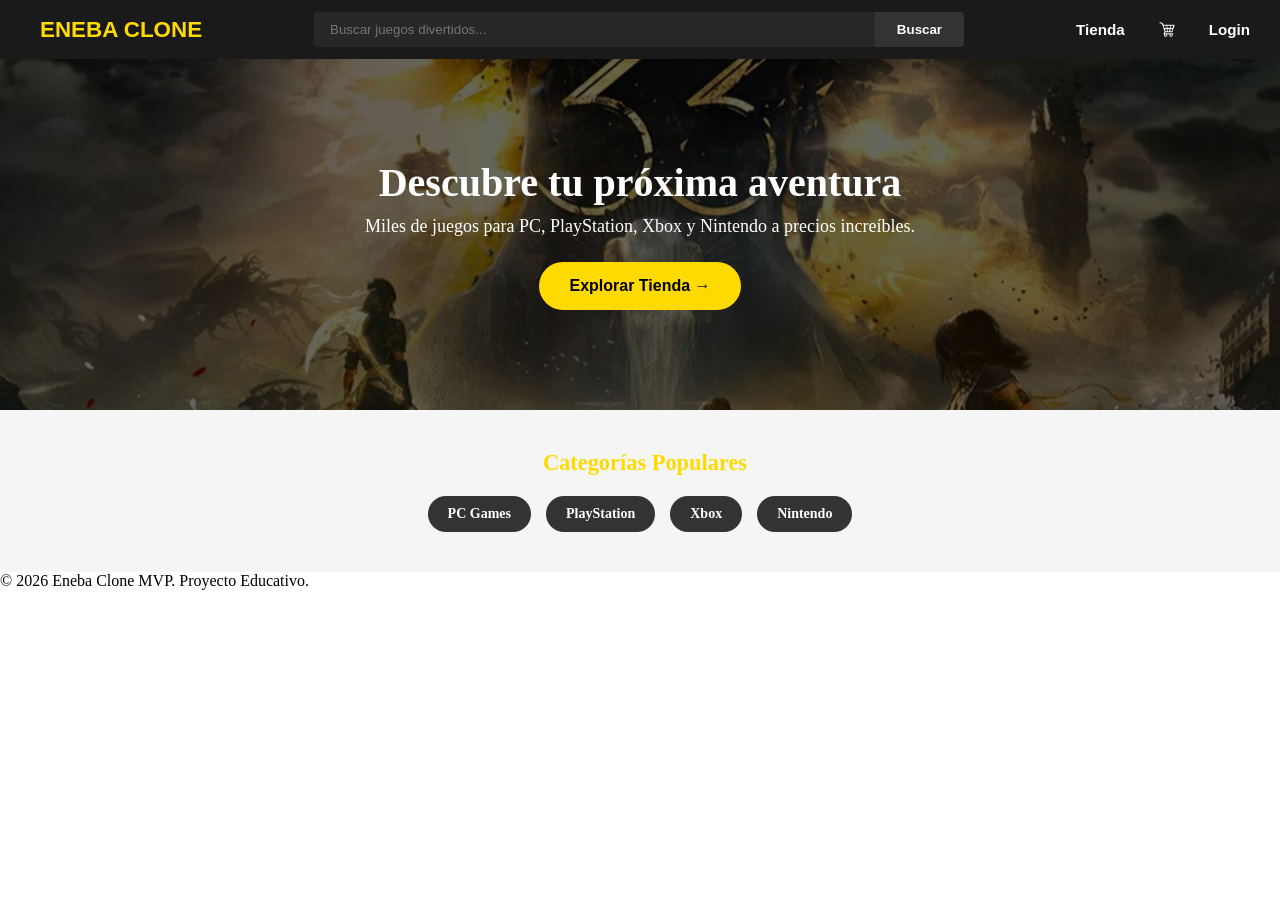
==== index.html @ 3ae658d5 "Header y main CSS" ====
<!doctype html>
<html lang="es">
  <head>
    <meta charset="UTF-8" />
    <meta name="viewport" content="width=device-width, initial-scale=1.0" />
    <title>EnebaClone</title>
    <link rel="stylesheet" href="style.css" />
  </head>
  <body>
    <header>
      <nav>
        <h2>ENEBA CLONE</h2>

        <div class="buscador">
          <input type="text" placeholder="Buscar juegos divertidos..." />
          <button type="button">Buscar</button>
        </div>

        <div class="enlaces-usuario">
          <a href="index.html">Tienda</a>
          <a href="carrito.html">
            <img src="imagenes/carrito.png" alt="Cart" class="cart-img" />
          </a>
          <a href="login.html">Login</a>
        </div>
      </nav>
    </header>

    <main>
      <section class="banner">
        <h1>Descubre tu próxima aventura</h1>
        <p>
          Miles de juegos para PC, PlayStation, Xbox y Nintendo a precios
          increíbles.
        </p>
        <button type="button">Explorar Tienda →</button>
      </section>

      <section class="categorias">
        <h2>Categorías Populares</h2>
        <div class="lista-categorias">
          <a href="categoria-pc.html" class="enlace-cat">PC Games</a>
          <a href="categoria-ps5.html" class="enlace-cat">PlayStation</a>
          <a href="categoria-xbox.html" class="enlace-cat">Xbox</a>
          <a href="categoria-nintendo.html" class="enlace-cat">Nintendo</a>
        </div>
      </section>
    </main>
    <footer>
      <p>© 2026 Eneba Clone MVP. Proyecto Educativo.</p>
    </footer>
  </body>
</html>
---- style.css ----
/* Configuración General */
* {
  margin: 0;
  padding: 0;
}

header {
  background-color: #1a1a1b;
  padding: 12px 30px;
  font-family: Arial, sans-serif;
}

nav {
  display: flex;
  align-items: center;
  justify-content: space-between;
  margin: 0 auto;
}

/* Logo Amarillo */
h2 {
  color: #ffda00;
  font-size: 1.4rem;
  font-weight: 800;
  margin-left: 10px;
}

/* Buscador Estilo Eneba */
.buscador {
  display: flex;
  flex-grow: 1;
  max-width: 650px;
  margin: 0 40px;
}

.buscador input {
  width: 100%;
  padding: 10px 16px;
  border: none;
  border-radius: 4px 0 0 4px; /* Un poco más cuadrado como la imagen */
  background-color: #272728;
  color: white;
  outline: none;
}

.buscador button {
  background-color: #333334;
  color: #ffffff;
  border: none;
  padding: 10px 22px;
  border-radius: 0 4px 4px 0;
  font-weight: bold;
  cursor: pointer;
  transition: background 0.2s;
}

.buscador button:hover {
  background-color: #444445;
}

/* Enlaces de Usuario */
.enlaces-usuario {
  display: flex;
  align-items: center;
  gap: 30px; /* Espacio entre Tienda, Carrito y Login */
}

.enlaces-usuario a {
  color: white;
  text-decoration: none;
  font-weight: 700;
  font-size: 0.95rem;
  position: relative;
  display: flex;
  align-items: center;
}

/* Imagen del Carrito */
.cart-img {
  width: 24px;
  height: auto;
  filter: brightness(0) invert(1);
}

/* Efecto hover en el Login */
.enlaces-usuario a:hover {
  color: #ffda00;
}

/*MAIN*/

.banner {
  background:
    linear-gradient(rgba(0, 0, 0, 0.6), rgba(0, 0, 0, 0.6)),
    url("imagenes/exp33.jpg"); /* <-- AJUSTA ESTO: carpeta/nombre_archivo.extensión */
  background-size: cover;
  background-position: center;
  color: white;
  text-align: center;
  padding: 100px 20px;
}

.banner h1 {
  font-size: 40px;
  margin-bottom: 10px;
}

.banner p {
  font-size: 18px;
  margin-bottom: 25px;
}

.banner button {
  background-color: #ffda00; /* Amarillo Eneba */
  border: none;
  padding: 15px 30px;
  border-radius: 30px;
  font-weight: bold;
  font-size: 16px;
  cursor: pointer;
}

/* --- SECCIÓN CATEGORÍAS (Sin cambios) --- */
.categorias {
  padding: 40px;
  text-align: center;
  background-color: #f5f5f5;
}

.lista-categorias {
  display: flex;
  justify-content: center;
  gap: 15px;
  margin-top: 20px;
}

.enlace-cat {
  text-decoration: none;
  color: white;
  background-color: #333;
  padding: 10px 20px;
  border-radius: 20px;
  font-weight: bold;
  font-size: 14px;
}

.enlace-cat:hover {
  background-color: #ffda00;
  color: black;
}
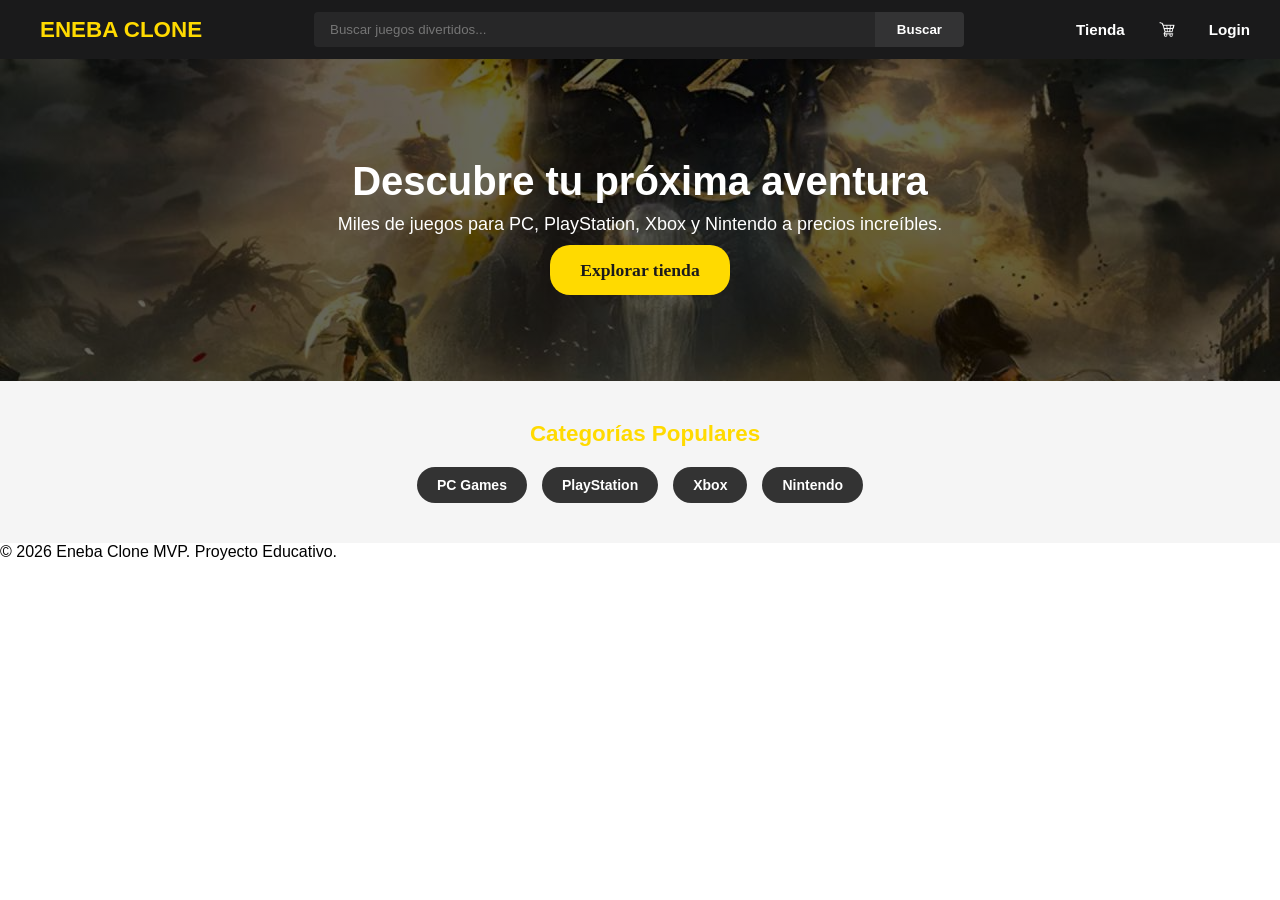
==== commit f605c512: "Modificaciones links y CSS" ====
--- a/index.html
+++ b/index.html
@@ -9,7 +9,7 @@
   <body>
     <header>
       <nav>
-        <h2>ENEBA CLONE</h2>
+        <a href="index.html"><h2>ENEBA CLONE</h2></a>
 
         <div class="buscador">
           <input type="text" placeholder="Buscar juegos divertidos..." />
@@ -33,7 +33,7 @@
           Miles de juegos para PC, PlayStation, Xbox y Nintendo a precios
           increíbles.
         </p>
-        <button type="button">Explorar Tienda →</button>
+        <a href="tienda.html" class="boton">Explorar tienda</a>
       </section>
 
       <section class="categorias">
--- a/style.css
+++ b/style.css
@@ -2,6 +2,7 @@
 * {
   margin: 0;
   padding: 0;
+  font-family: Verdana, Geneva, Tahoma, sans-serif;
 }
 
 header {
@@ -15,6 +16,10 @@
   align-items: center;
   justify-content: space-between;
   margin: 0 auto;
+}
+
+header a {
+  text-decoration: none;
 }
 
 /* Logo Amarillo */
@@ -89,6 +94,23 @@
 
 /*MAIN*/
 
+.boton {
+  text-decoration: none;
+  color: #1a1a1b;
+  background-color: #ffda00;
+  padding: 15px 30px;
+  border-radius: 20px;
+  font-size: 1.1em;
+  font-weight: bold;
+  font-family: Georgia, 'Times New Roman', Times, serif;
+}
+
+.boton:hover {
+  background-color: #333;
+  color: #f5f5f5;
+  
+}
+
 .banner {
   background:
     linear-gradient(rgba(0, 0, 0, 0.6), rgba(0, 0, 0, 0.6)),
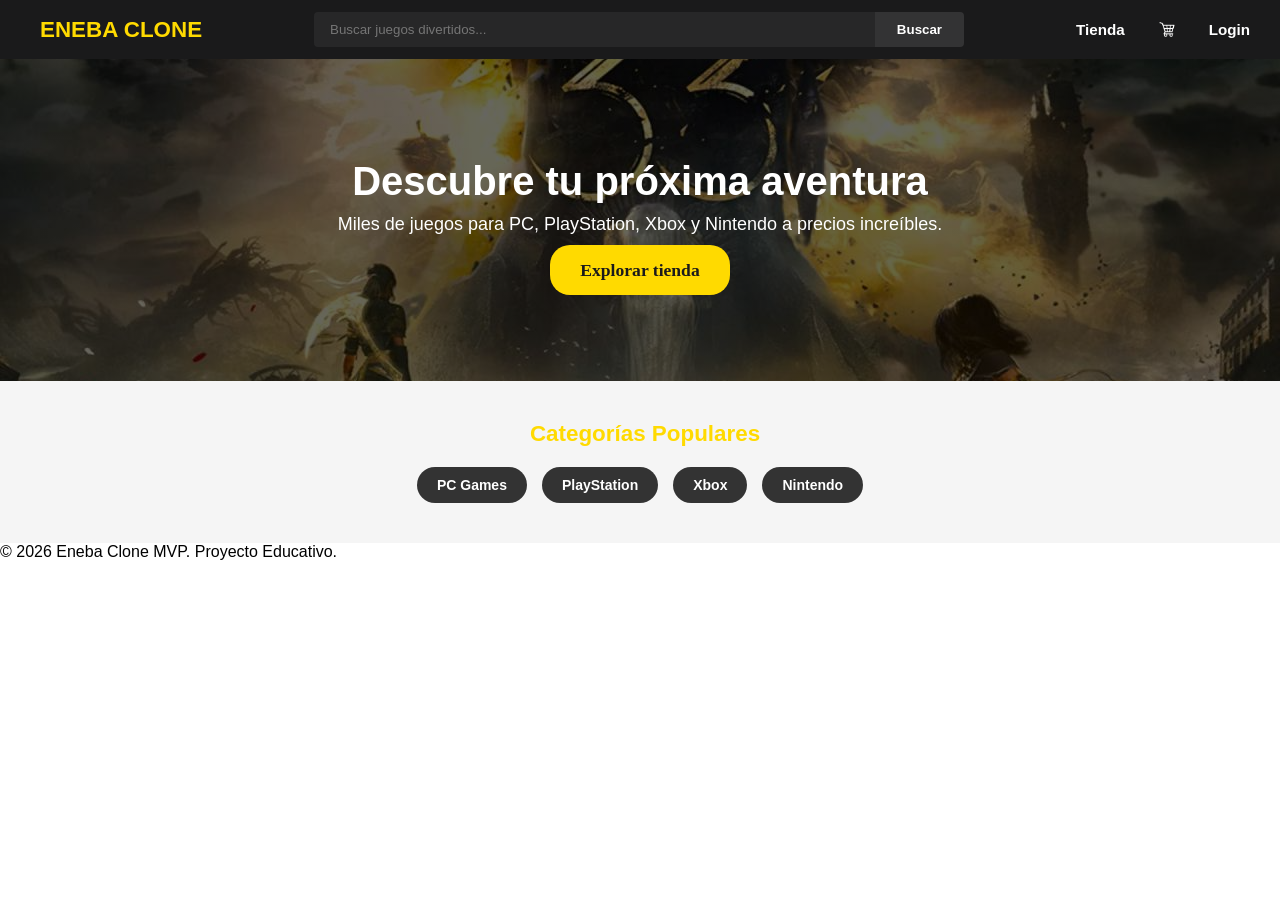
==== commit c61328dc: "cambio ruta css main" ====
--- a/index.html
+++ b/index.html
@@ -5,6 +5,7 @@
     <meta name="viewport" content="width=device-width, initial-scale=1.0" />
     <title>EnebaClone</title>
     <link rel="stylesheet" href="style.css" />
+    <link rel="stylesheet" href="CSS/main.css" />
   </head>
   <body>
     <header>
--- a/style.css
+++ b/style.css
@@ -91,82 +91,3 @@
 .enlaces-usuario a:hover {
   color: #ffda00;
 }
-
-/*MAIN*/
-
-.boton {
-  text-decoration: none;
-  color: #1a1a1b;
-  background-color: #ffda00;
-  padding: 15px 30px;
-  border-radius: 20px;
-  font-size: 1.1em;
-  font-weight: bold;
-  font-family: Georgia, 'Times New Roman', Times, serif;
-}
-
-.boton:hover {
-  background-color: #333;
-  color: #f5f5f5;
-  
-}
-
-.banner {
-  background:
-    linear-gradient(rgba(0, 0, 0, 0.6), rgba(0, 0, 0, 0.6)),
-    url("imagenes/exp33.jpg"); /* <-- AJUSTA ESTO: carpeta/nombre_archivo.extensión */
-  background-size: cover;
-  background-position: center;
-  color: white;
-  text-align: center;
-  padding: 100px 20px;
-}
-
-.banner h1 {
-  font-size: 40px;
-  margin-bottom: 10px;
-}
-
-.banner p {
-  font-size: 18px;
-  margin-bottom: 25px;
-}
-
-.banner button {
-  background-color: #ffda00; /* Amarillo Eneba */
-  border: none;
-  padding: 15px 30px;
-  border-radius: 30px;
-  font-weight: bold;
-  font-size: 16px;
-  cursor: pointer;
-}
-
-/* --- SECCIÓN CATEGORÍAS (Sin cambios) --- */
-.categorias {
-  padding: 40px;
-  text-align: center;
-  background-color: #f5f5f5;
-}
-
-.lista-categorias {
-  display: flex;
-  justify-content: center;
-  gap: 15px;
-  margin-top: 20px;
-}
-
-.enlace-cat {
-  text-decoration: none;
-  color: white;
-  background-color: #333;
-  padding: 10px 20px;
-  border-radius: 20px;
-  font-weight: bold;
-  font-size: 14px;
-}
-
-.enlace-cat:hover {
-  background-color: #ffda00;
-  color: black;
-}
--- a/CSS/main.css
+++ b/CSS/main.css
@@ -0,0 +1,77 @@
+/*MAIN*/
+
+.boton {
+  text-decoration: none;
+  color: #1a1a1b;
+  background-color: #ffda00;
+  padding: 15px 30px;
+  border-radius: 20px;
+  font-size: 1.1em;
+  font-weight: bold;
+  font-family: Georgia, "Times New Roman", Times, serif;
+}
+
+.boton:hover {
+  background-color: #333;
+  color: #f5f5f5;
+}
+
+.banner {
+  background:
+    linear-gradient(rgba(0, 0, 0, 0.6), rgba(0, 0, 0, 0.6)),
+    url("../imagenes/exp33.jpg"); /* <-- AJUSTA ESTO: carpeta/nombre_archivo.extensión */
+  background-size: cover;
+  background-position: center;
+  color: white;
+  text-align: center;
+  padding: 100px 20px;
+}
+
+.banner h1 {
+  font-size: 40px;
+  margin-bottom: 10px;
+}
+
+.banner p {
+  font-size: 18px;
+  margin-bottom: 25px;
+}
+
+.banner button {
+  background-color: #ffda00; /* Amarillo Eneba */
+  border: none;
+  padding: 15px 30px;
+  border-radius: 30px;
+  font-weight: bold;
+  font-size: 16px;
+  cursor: pointer;
+}
+
+/* --- SECCIÓN CATEGORÍAS (Sin cambios) --- */
+.categorias {
+  padding: 40px;
+  text-align: center;
+  background-color: #f5f5f5;
+}
+
+.lista-categorias {
+  display: flex;
+  justify-content: center;
+  gap: 15px;
+  margin-top: 20px;
+}
+
+.enlace-cat {
+  text-decoration: none;
+  color: white;
+  background-color: #333;
+  padding: 10px 20px;
+  border-radius: 20px;
+  font-weight: bold;
+  font-size: 14px;
+}
+
+.enlace-cat:hover {
+  background-color: #ffda00;
+  color: black;
+}
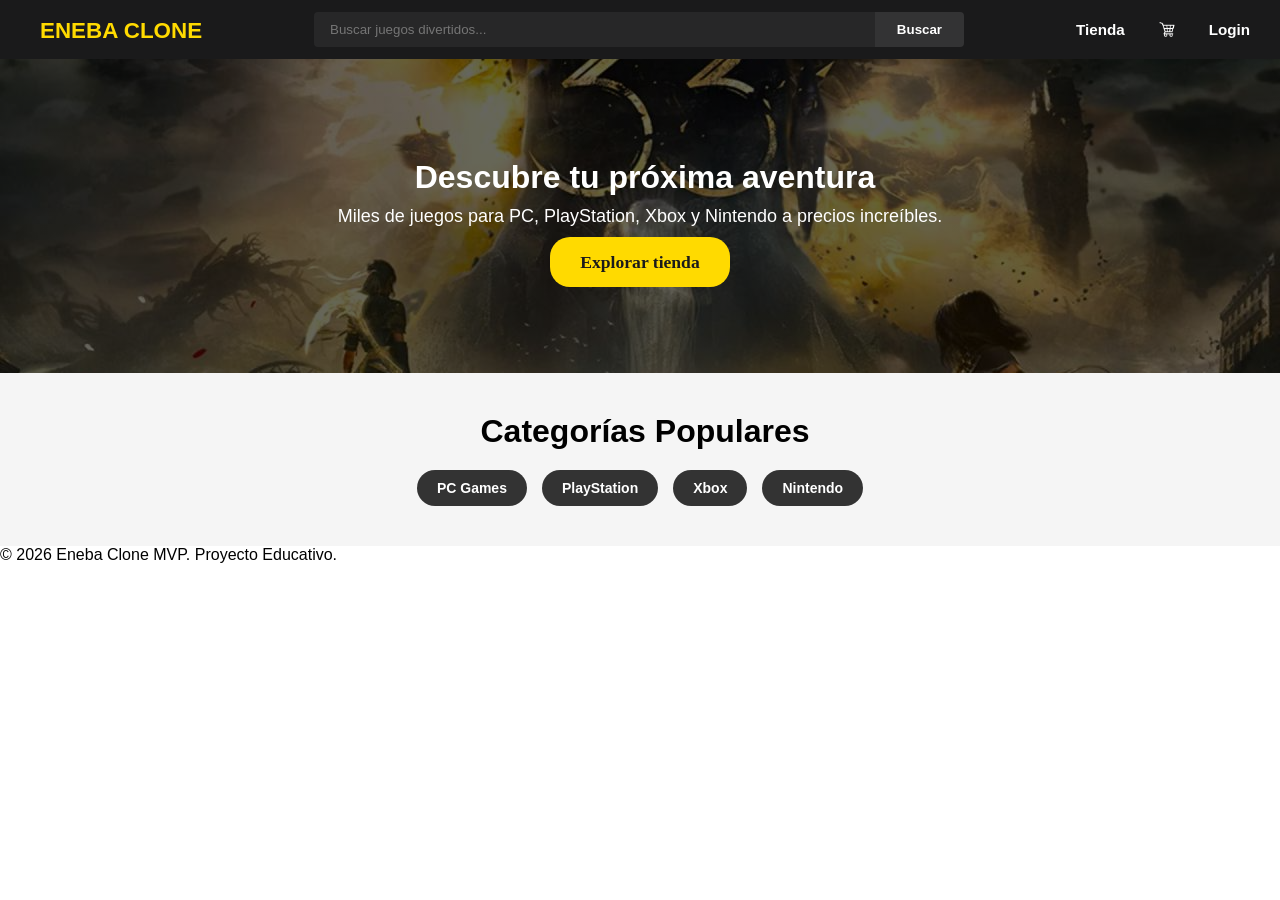
==== commit b941a8ca: "commit" ====
--- a/index.html
+++ b/index.html
@@ -10,7 +10,7 @@
   <body>
     <header>
       <nav>
-        <a href="index.html"><h2>ENEBA CLONE</h2></a>
+        <h1><a href="index.html">ENEBA CLONE</a></h1>
 
         <div class="buscador">
           <input type="text" placeholder="Buscar juegos divertidos..." />
@@ -29,7 +29,7 @@
 
     <main>
       <section class="banner">
-        <h1>Descubre tu próxima aventura</h1>
+        <h2>Descubre tu próxima aventura</h2>
         <p>
           Miles de juegos para PC, PlayStation, Xbox y Nintendo a precios
           increíbles.
--- a/style.css
+++ b/style.css
@@ -23,11 +23,18 @@
 }
 
 /* Logo Amarillo */
-h2 {
+h1 a {
   color: #ffda00;
   font-size: 1.4rem;
   font-weight: 800;
   margin-left: 10px;
+}
+
+h2 {
+  font-size: 2rem;
+  font-weight: 800;
+  margin-left: 10px;
+  margin-bottom: 10px;
 }
 
 /* Buscador Estilo Eneba */
--- a/CSS/main.css
+++ b/CSS/main.css
@@ -19,8 +19,7 @@
 .banner {
   background:
     linear-gradient(rgba(0, 0, 0, 0.6), rgba(0, 0, 0, 0.6)),
-    url("../imagenes/exp33.jpg"); /* <-- AJUSTA ESTO: carpeta/nombre_archivo.extensión */
-  background-size: cover;
+    url("../imagenes/exp33.jpg");
   background-position: center;
   color: white;
   text-align: center;
@@ -47,7 +46,7 @@
   cursor: pointer;
 }
 
-/* --- SECCIÓN CATEGORÍAS (Sin cambios) --- */
+/* --- SECCIÓN CATEGORÍAS*/
 .categorias {
   padding: 40px;
   text-align: center;
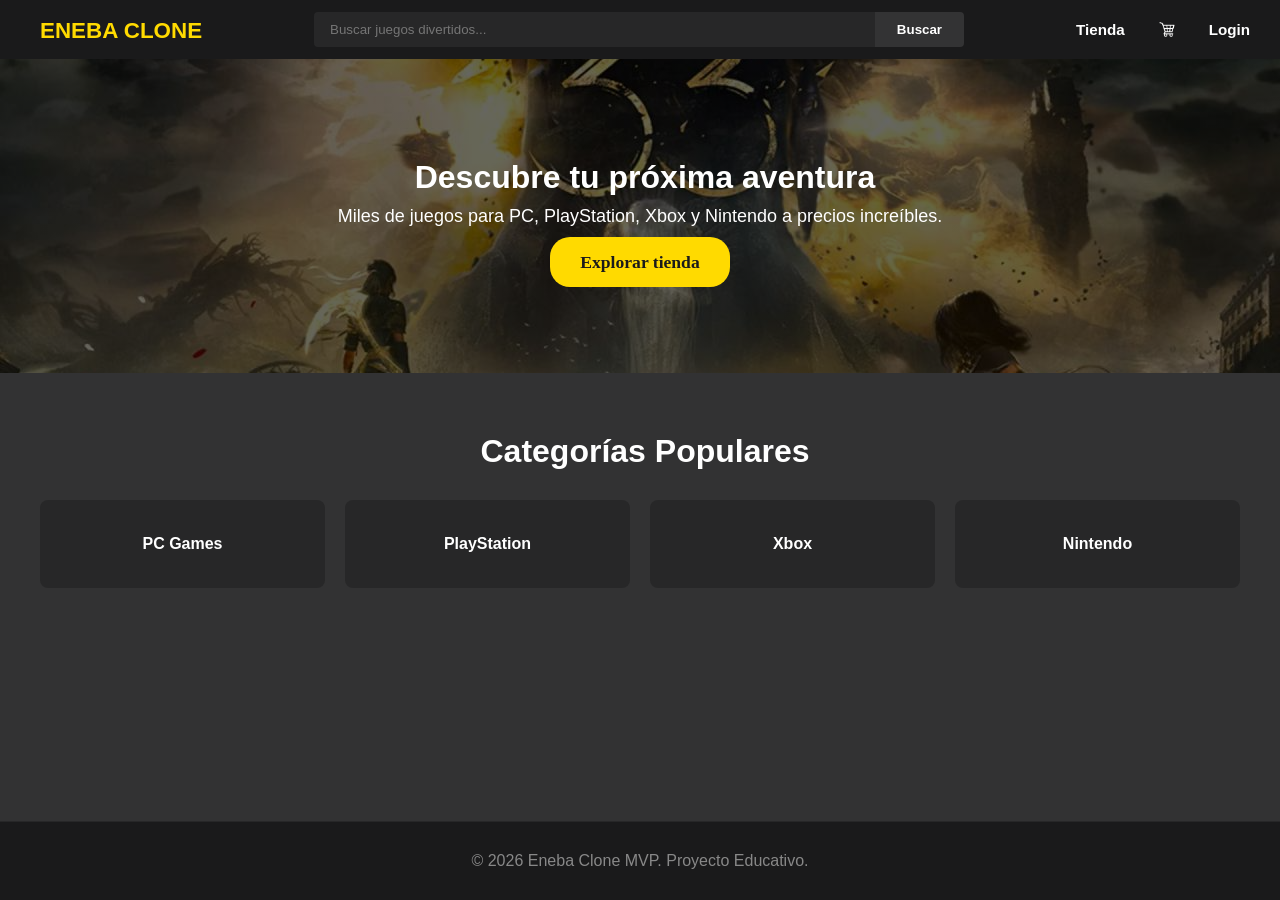
==== commit 51db550d: "catalogo" ====
--- a/index.html
+++ b/index.html
@@ -18,7 +18,7 @@
         </div>
 
         <div class="enlaces-usuario">
-          <a href="index.html">Tienda</a>
+          <a href="catalogo.html">Tienda</a>
           <a href="carrito.html">
             <img src="imagenes/carrito.png" alt="Cart" class="cart-img" />
           </a>
@@ -34,7 +34,7 @@
           Miles de juegos para PC, PlayStation, Xbox y Nintendo a precios
           increíbles.
         </p>
-        <a href="tienda.html" class="boton">Explorar tienda</a>
+        <a href="catalogo.html" class="boton">Explorar tienda</a>
       </section>
 
       <section class="categorias">
--- a/style.css
+++ b/style.css
@@ -98,3 +98,34 @@
 .enlaces-usuario a:hover {
   color: #ffda00;
 }
+
+
+/*CONFIGURACION GENERAL*/
+
+main {
+    flex-grow: 1;
+}
+
+body {
+  display: flex;
+  flex-direction: column;
+  min-height: 100vh; /* Esto obliga al body a medir al menos el 100% de la altura de la pantalla */
+  margin: 0;
+  background-color: #323233; 
+  color: white; 
+}
+
+
+/* --- ESTILO DEL FOOTER --- */
+footer {
+  background-color: #1a1a1b;
+  color: #888;
+  padding: 30px 0;
+  text-align: center;
+  border-top: 1px solid #272728;
+  width: 100%;
+}
+
+footer p {
+    margin: 0;
+}
--- a/CSS/main.css
+++ b/CSS/main.css
@@ -48,26 +48,30 @@
 
 /* --- SECCIÓN CATEGORÍAS*/
 .categorias {
-  padding: 40px;
+  padding: 60px 40px;
   text-align: center;
-  background-color: #f5f5f5;
+  background-color: transparent;
 }
 
 .lista-categorias {
   display: flex;
   justify-content: center;
-  gap: 15px;
-  margin-top: 20px;
+  gap: 20px;
+  margin-top: 30px;
 }
 
 .enlace-cat {
+flex: 1;                /* IMPORTANTE: Hace que todas midan lo mismo */
+  max-width: 300px;       /* Para que no se estiren infinito en pantallas grandes */
   text-decoration: none;
   color: white;
-  background-color: #333;
-  padding: 10px 20px;
-  border-radius: 20px;
+  background-color: #272728; /* Gris oscuro igual que el buscador */
+  padding: 35px 20px;     /* Mucho padding arriba/abajo para dar altura */
+  border-radius: 8px;     /* Esquinas menos redondeadas, como en la imagen */
   font-weight: bold;
-  font-size: 14px;
+  font-size: 16px;
+  text-align: center;
+  transition: background 0.3s;
 }
 
 .enlace-cat:hover {
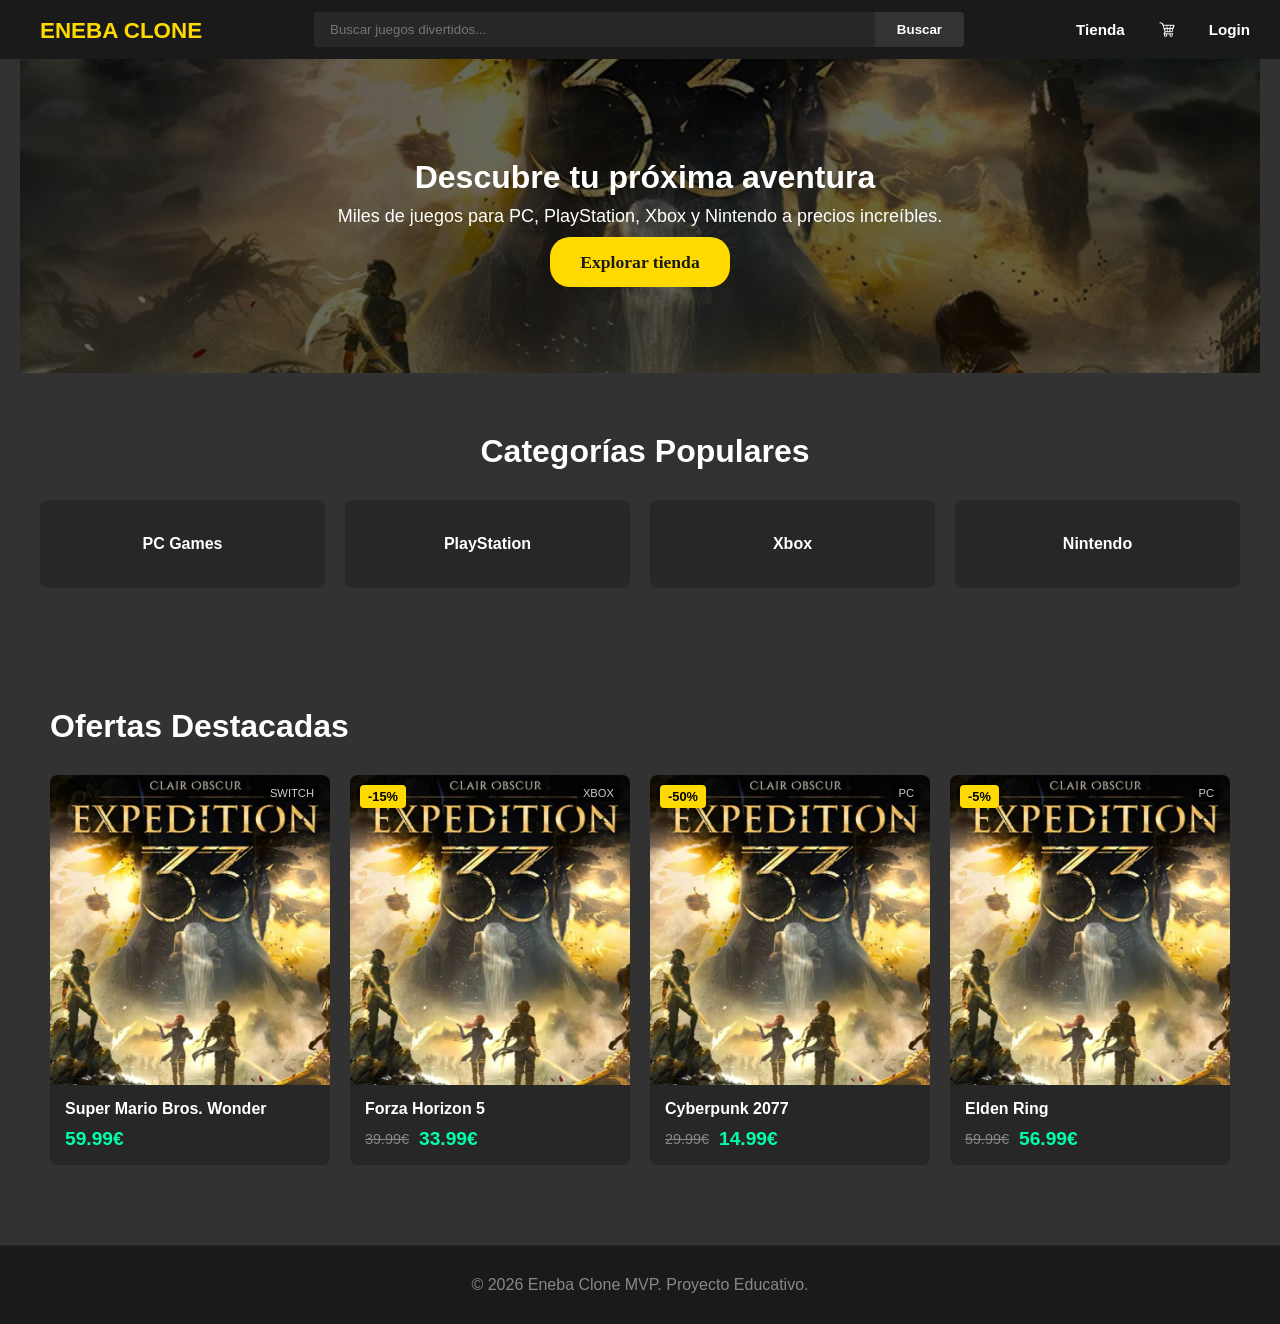
==== commit fb61765f: "ofertas destacadas web" ====
--- a/index.html
+++ b/index.html
@@ -46,6 +46,78 @@
           <a href="categoria-nintendo.html" class="enlace-cat">Nintendo</a>
         </div>
       </section>
+
+      <section>
+        <h2>Ofertas Destacadas</h2>
+
+        <div class="contenedor-ofertas">
+          <a href="product.html">
+            <article class="tarjeta-juego">
+              <div class="cabecera-tarjeta">
+                <span class="plataforma">SWITCH</span>
+              </div>
+              <img class="imagen-juego" src="imagenes/exp33.jpg" alt="exp33" />
+              <div class="info-juego">
+                <h3>Super Mario Bros. Wonder</h3>
+                <div class="precios">
+                  <span class="precio-actual">59.99€</span>
+                </div>
+              </div>
+            </article>
+          </a>
+
+          <a href="product.html">
+            <article class="tarjeta-juego">
+              <div class="cabecera-tarjeta">
+                <span class="descuento">-15%</span>
+                <span class="plataforma">XBOX</span>
+              </div>
+              <img class="imagen-juego" src="imagenes/exp33.jpg" alt="exp33" />
+              <div class="info-juego">
+                <h3>Forza Horizon 5</h3>
+                <div class="precios">
+                  <span class="precio-tachado">39.99€</span>
+                  <span class="precio-actual">33.99€</span>
+                </div>
+              </div>
+            </article>
+          </a>
+
+          <a href="product.html">
+            <article class="tarjeta-juego">
+              <div class="cabecera-tarjeta">
+                <span class="descuento">-50%</span>
+                <span class="plataforma">PC</span>
+              </div>
+              <img class="imagen-juego" src="imagenes/exp33.jpg" alt="exp33" />
+              <div class="info-juego">
+                <h3>Cyberpunk 2077</h3>
+                <div class="precios">
+                  <span class="precio-tachado">29.99€</span>
+                  <span class="precio-actual">14.99€</span>
+                </div>
+              </div>
+            </article>
+          </a>
+
+          <a href="product.html">
+            <article class="tarjeta-juego">
+              <div class="cabecera-tarjeta">
+                <span class="descuento">-5%</span>
+                <span class="plataforma">PC</span>
+              </div>
+              <img class="imagen-juego" src="imagenes/exp33.jpg" alt="exp33" />
+              <div class="info-juego">
+                <h3>Elden Ring</h3>
+                <div class="precios">
+                  <span class="precio-tachado">59.99€</span>
+                  <span class="precio-actual">56.99€</span>
+                </div>
+              </div>
+            </article>
+          </a>
+        </div>
+      </section>
     </main>
     <footer>
       <p>© 2026 Eneba Clone MVP. Proyecto Educativo.</p>
--- a/style.css
+++ b/style.css
@@ -49,7 +49,7 @@
   width: 100%;
   padding: 10px 16px;
   border: none;
-  border-radius: 4px 0 0 4px; /* Un poco más cuadrado como la imagen */
+  border-radius: 4px 0 0 4px;
   background-color: #272728;
   color: white;
   outline: none;
@@ -99,11 +99,108 @@
   color: #ffda00;
 }
 
+/* --- SECCIÓN OFERTAS DESTACADAS --- */
+
+.contenedor-ofertas {
+  display: flex;
+  gap: 20px;
+  padding: 20px;
+  justify-content: center;
+}
+
+/* El enlace que envuelve la tarjeta */
+.contenedor-ofertas a {
+  text-decoration: none;
+  flex: 1;
+  max-width: 280px; /* Para que no se estiren demasiado */
+}
+
+.tarjeta-juego {
+  background-color: #272728;
+  border-radius: 8px;
+  overflow: hidden; /* Corta lo que sobresalga */
+  display: flex;
+  flex-direction: column;
+  height: 100%;
+  position: relative; /* Para posicionar la cabecera encima */
+}
+
+/* Cabecera: Descuento y Plataforma */
+.cabecera-tarjeta {
+  position: absolute;
+  top: 10px;
+  left: 10px;
+  right: 10px;
+  display: flex;
+  justify-content: space-between;
+  align-items: flex-start;
+  z-index: 10;
+}
+
+.descuento {
+  background-color: #ffda00;
+  color: #000;
+  padding: 4px 8px;
+  font-weight: bold;
+  font-size: 0.8rem;
+  border-radius: 4px;
+}
+
+.plataforma {
+  background-color: rgba(0, 0, 0, 0.7);
+  color: #ccc;
+  padding: 2px 6px;
+  font-size: 0.7rem;
+  border-radius: 4px;
+  margin-left: auto; /* Empuja a la derecha si no hay descuento */
+}
+
+/* Imagen del juego (Simulando la portada) */
+.imagen-juego {
+  object-fit: cover;
+  height: 310px;
+  background-color: #1a1a1b;
+  background-size: cover;
+  background-position: center;
+}
+
+/* Información inferior (Título y Precios) */
+.info-juego {
+  padding: 15px;
+  background-color: #272728;
+}
+
+.info-juego h3 {
+  color: #fff;
+  font-size: 1rem;
+  margin-bottom: 10px;
+  white-space: nowrap;
+  overflow: hidden;
+  text-overflow: ellipsis; /* Corta el texto si es muy largo */
+}
+
+.precios {
+  display: flex;
+  align-items: center;
+  gap: 10px;
+}
+
+.precio-tachado {
+  color: #888;
+  text-decoration: line-through;
+  font-size: 0.9rem;
+}
+
+.precio-actual {
+  color: #00ffaa;
+  font-weight: bold;
+  font-size: 1.2rem;
+}
 
 /*CONFIGURACION GENERAL*/
 
 main {
-    flex-grow: 1;
+  flex-grow: 1;
 }
 
 body {
@@ -111,10 +208,15 @@
   flex-direction: column;
   min-height: 100vh; /* Esto obliga al body a medir al menos el 100% de la altura de la pantalla */
   margin: 0;
-  background-color: #323233; 
-  color: white; 
-}
-
+  background-color: #323233;
+  color: white;
+}
+
+section {
+  padding: 60px 20px;
+  max-width: 1200px;
+  margin: 0 auto;
+}
 
 /* --- ESTILO DEL FOOTER --- */
 footer {
@@ -127,5 +229,5 @@
 }
 
 footer p {
-    margin: 0;
-}
+  margin: 0;
+}
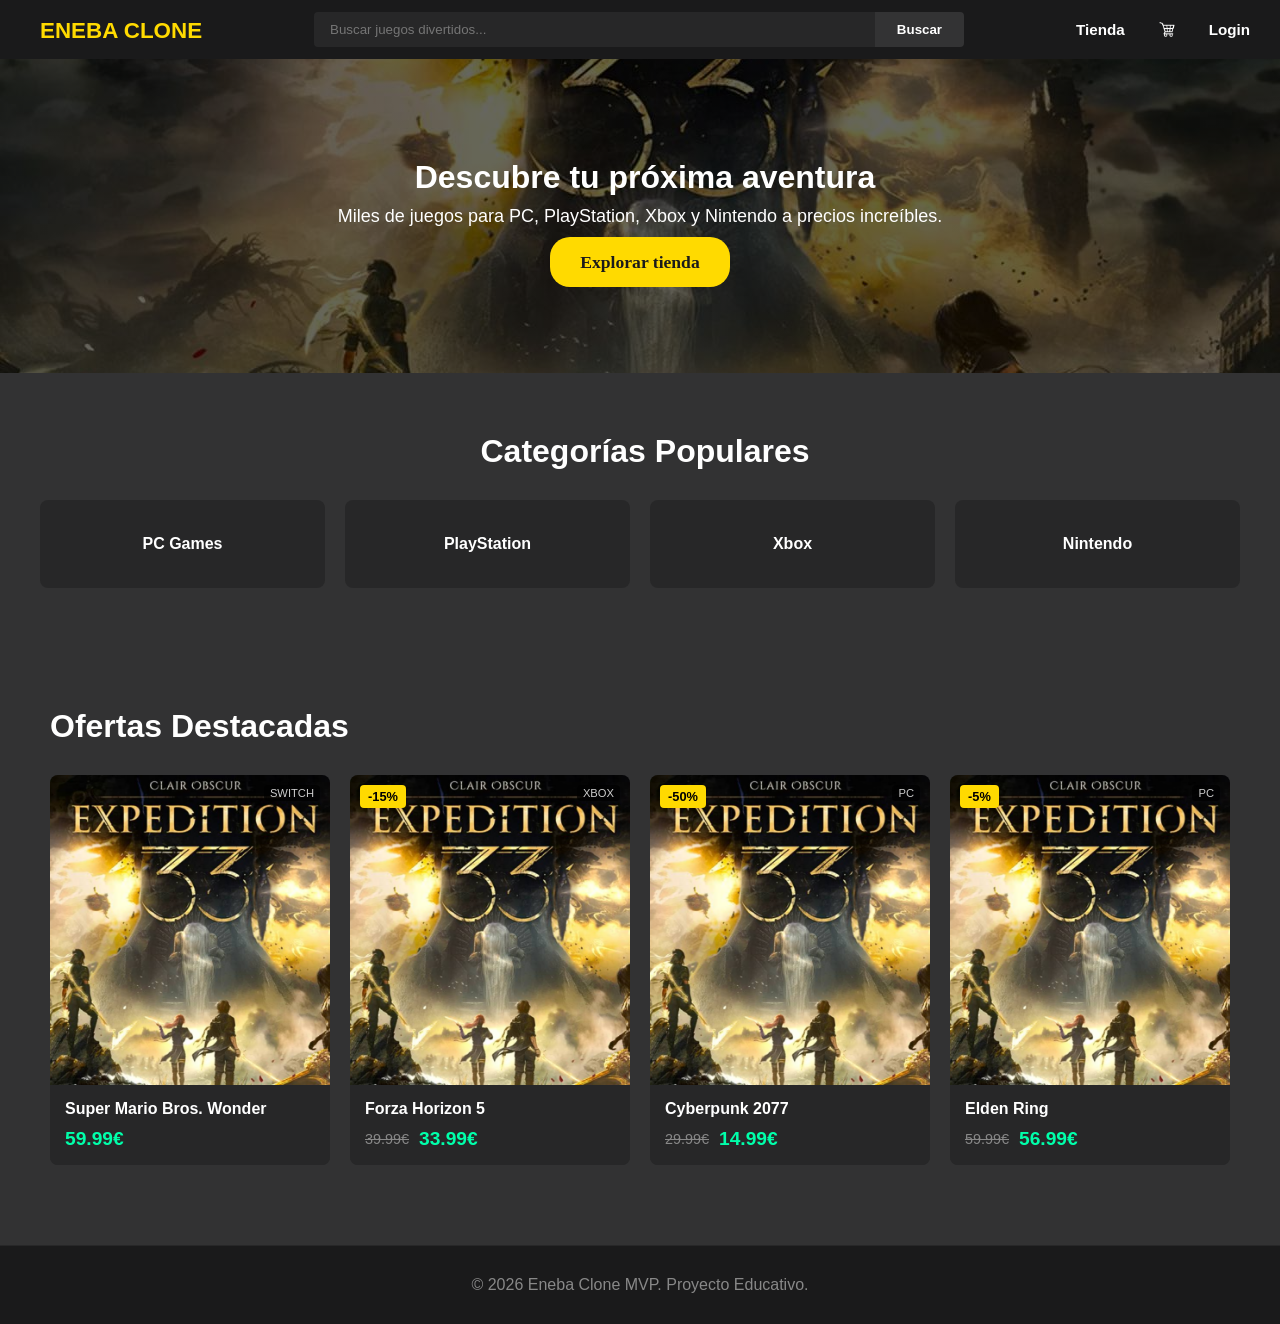
==== commit 4e4fc77a: "catalogo links" ====
--- a/index.html
+++ b/index.html
@@ -47,7 +47,7 @@
         </div>
       </section>
 
-      <section>
+      <section class="ofertasDestacadas">
         <h2>Ofertas Destacadas</h2>
 
         <div class="contenedor-ofertas">
--- a/style.css
+++ b/style.css
@@ -212,7 +212,7 @@
   color: white;
 }
 
-section {
+.ofertasDestacadas {
   padding: 60px 20px;
   max-width: 1200px;
   margin: 0 auto;
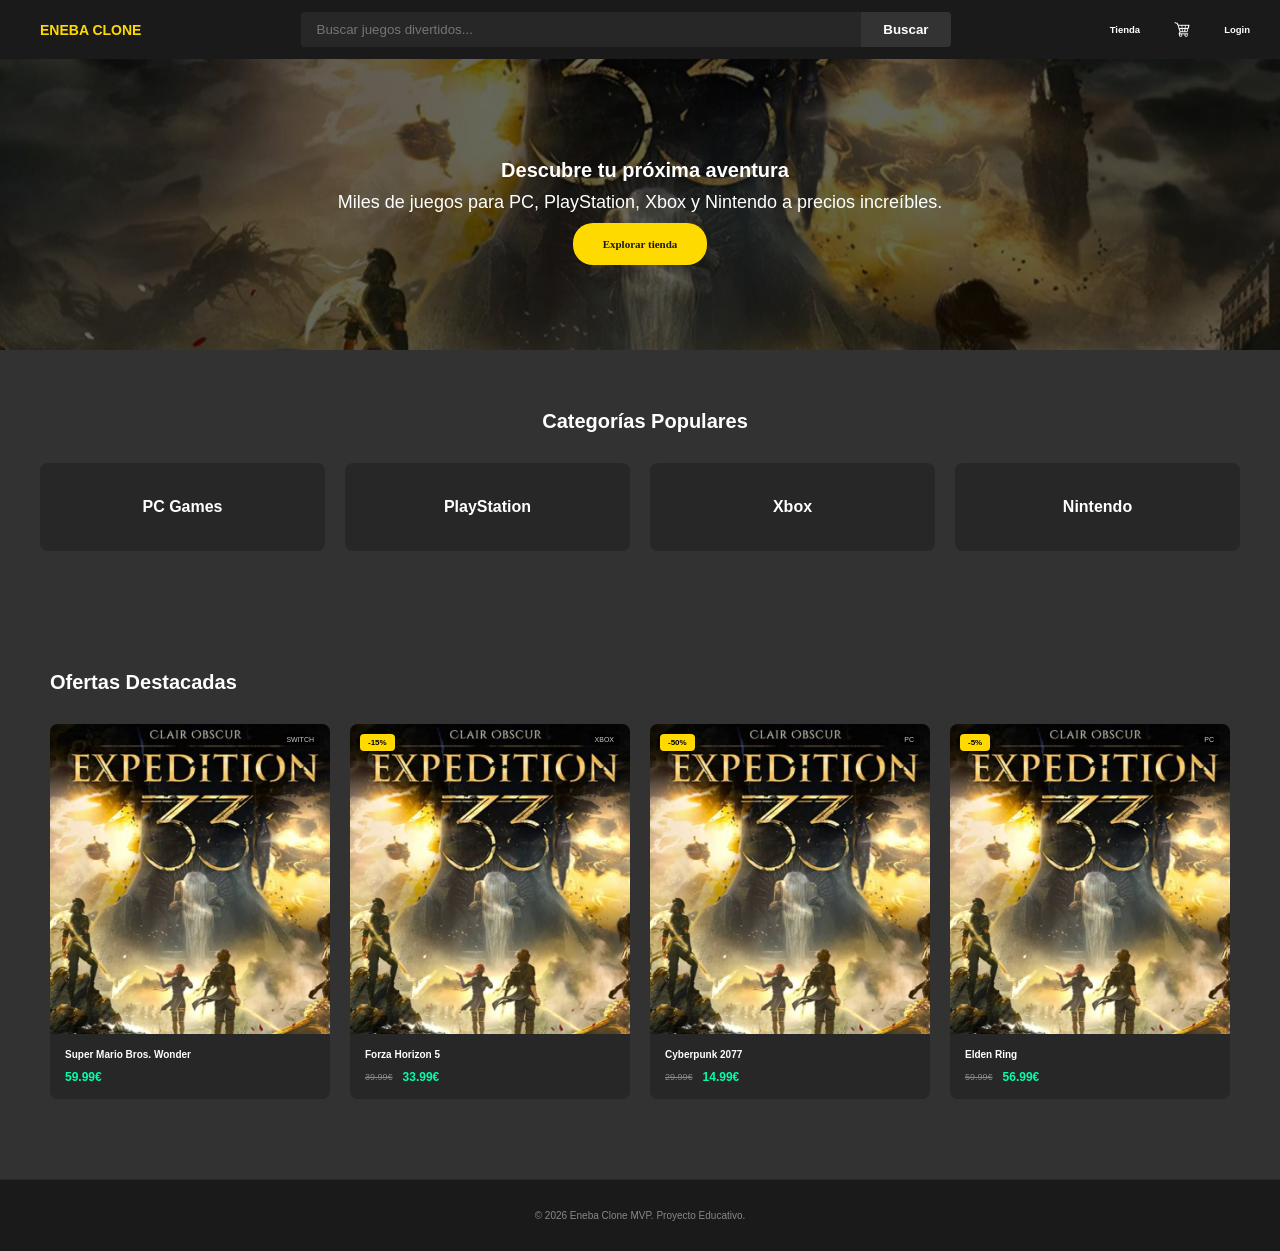
==== commit 7e0de163: "commit" ====
--- a/index.html
+++ b/index.html
@@ -1,6 +1,13 @@
 <!doctype html>
 <html lang="es">
   <head>
+    <link rel="preconnect" href="https://fonts.googleapis.com" />
+    <link rel="preconnect" href="https://fonts.gstatic.com" crossorigin />
+    <link
+      href="https://fonts.googleapis.com/css2?family=Roboto:ital,wght@0,100..900;1,100..900&display=swap"
+      rel="stylesheet"
+    />
+
     <meta charset="UTF-8" />
     <meta name="viewport" content="width=device-width, initial-scale=1.0" />
     <title>EnebaClone</title>
@@ -49,73 +56,90 @@
 
       <section class="ofertasDestacadas">
         <h2>Ofertas Destacadas</h2>
+        <div class="catalogoJuegos">
+          <div class="contenedor-ofertas">
+            <a href="product.html">
+              <article class="tarjeta-juego">
+                <div class="cabecera-tarjeta">
+                  <span class="plataforma">SWITCH</span>
+                </div>
+                <img
+                  class="imagen-juego"
+                  src="imagenes/exp33.jpg"
+                  alt="exp33"
+                />
+                <div class="info-juego">
+                  <h3>Super Mario Bros. Wonder</h3>
+                  <div class="precios">
+                    <span class="precio-actual">59.99€</span>
+                  </div>
+                </div>
+              </article>
+            </a>
 
-        <div class="contenedor-ofertas">
-          <a href="product.html">
-            <article class="tarjeta-juego">
-              <div class="cabecera-tarjeta">
-                <span class="plataforma">SWITCH</span>
-              </div>
-              <img class="imagen-juego" src="imagenes/exp33.jpg" alt="exp33" />
-              <div class="info-juego">
-                <h3>Super Mario Bros. Wonder</h3>
-                <div class="precios">
-                  <span class="precio-actual">59.99€</span>
+            <a href="product.html">
+              <article class="tarjeta-juego">
+                <div class="cabecera-tarjeta">
+                  <span class="descuento">-15%</span>
+                  <span class="plataforma">XBOX</span>
                 </div>
-              </div>
-            </article>
-          </a>
+                <img
+                  class="imagen-juego"
+                  src="imagenes/exp33.jpg"
+                  alt="exp33"
+                />
+                <div class="info-juego">
+                  <h3>Forza Horizon 5</h3>
+                  <div class="precios">
+                    <span class="precio-tachado">39.99€</span>
+                    <span class="precio-actual">33.99€</span>
+                  </div>
+                </div>
+              </article>
+            </a>
 
-          <a href="product.html">
-            <article class="tarjeta-juego">
-              <div class="cabecera-tarjeta">
-                <span class="descuento">-15%</span>
-                <span class="plataforma">XBOX</span>
-              </div>
-              <img class="imagen-juego" src="imagenes/exp33.jpg" alt="exp33" />
-              <div class="info-juego">
-                <h3>Forza Horizon 5</h3>
-                <div class="precios">
-                  <span class="precio-tachado">39.99€</span>
-                  <span class="precio-actual">33.99€</span>
+            <a href="product.html">
+              <article class="tarjeta-juego">
+                <div class="cabecera-tarjeta">
+                  <span class="descuento">-50%</span>
+                  <span class="plataforma">PC</span>
                 </div>
-              </div>
-            </article>
-          </a>
+                <img
+                  class="imagen-juego"
+                  src="imagenes/exp33.jpg"
+                  alt="exp33"
+                />
+                <div class="info-juego">
+                  <h3>Cyberpunk 2077</h3>
+                  <div class="precios">
+                    <span class="precio-tachado">29.99€</span>
+                    <span class="precio-actual">14.99€</span>
+                  </div>
+                </div>
+              </article>
+            </a>
 
-          <a href="product.html">
-            <article class="tarjeta-juego">
-              <div class="cabecera-tarjeta">
-                <span class="descuento">-50%</span>
-                <span class="plataforma">PC</span>
-              </div>
-              <img class="imagen-juego" src="imagenes/exp33.jpg" alt="exp33" />
-              <div class="info-juego">
-                <h3>Cyberpunk 2077</h3>
-                <div class="precios">
-                  <span class="precio-tachado">29.99€</span>
-                  <span class="precio-actual">14.99€</span>
+            <a href="product.html">
+              <article class="tarjeta-juego">
+                <div class="cabecera-tarjeta">
+                  <span class="descuento">-5%</span>
+                  <span class="plataforma">PC</span>
                 </div>
-              </div>
-            </article>
-          </a>
-
-          <a href="product.html">
-            <article class="tarjeta-juego">
-              <div class="cabecera-tarjeta">
-                <span class="descuento">-5%</span>
-                <span class="plataforma">PC</span>
-              </div>
-              <img class="imagen-juego" src="imagenes/exp33.jpg" alt="exp33" />
-              <div class="info-juego">
-                <h3>Elden Ring</h3>
-                <div class="precios">
-                  <span class="precio-tachado">59.99€</span>
-                  <span class="precio-actual">56.99€</span>
+                <img
+                  class="imagen-juego"
+                  src="imagenes/exp33.jpg"
+                  alt="exp33"
+                />
+                <div class="info-juego">
+                  <h3>Elden Ring</h3>
+                  <div class="precios">
+                    <span class="precio-tachado">59.99€</span>
+                    <span class="precio-actual">56.99€</span>
+                  </div>
                 </div>
-              </div>
-            </article>
-          </a>
+              </article>
+            </a>
+          </div>
         </div>
       </section>
     </main>
--- a/CSS/main.css
+++ b/CSS/main.css
@@ -1,4 +1,20 @@
 /*MAIN*/
+
+/*sistema de diseño*/
+
+/*Spacing system*/
+/* 8 / 10 / 16 / 24 / 32 / 48 / 64*/
+
+/*Typography system*/
+/*12 / 14 / 16 / 18 / 20 / 24 / 42 / 48*/
+
+html {
+  font-size: 62.5%;
+}
+
+body {
+  font-family: "Inter", sans-serif;
+}
 
 .boton {
   text-decoration: none;
@@ -37,7 +53,7 @@
 }
 
 .banner button {
-  background-color: #ffda00; /* Amarillo Eneba */
+  background-color: #ffda00;
   border: none;
   padding: 15px 30px;
   border-radius: 30px;
@@ -61,13 +77,13 @@
 }
 
 .enlace-cat {
-flex: 1;                /* IMPORTANTE: Hace que todas midan lo mismo */
-  max-width: 300px;       /* Para que no se estiren infinito en pantallas grandes */
+  flex: 1;
+  max-width: 300px;
   text-decoration: none;
   color: white;
-  background-color: #272728; /* Gris oscuro igual que el buscador */
-  padding: 35px 20px;     /* Mucho padding arriba/abajo para dar altura */
-  border-radius: 8px;     /* Esquinas menos redondeadas, como en la imagen */
+  background-color: #272728;
+  padding: 35px 20px;
+  border-radius: 8px;
   font-weight: bold;
   font-size: 16px;
   text-align: center;
@@ -78,3 +94,14 @@
   background-color: #ffda00;
   color: black;
 }
+
+.catalogoJuegos {
+  max-width: 300em;
+  flex: 1;
+}
+
+@media (max-width: 768px) {
+  body {
+    background-color: red;
+  }
+}
